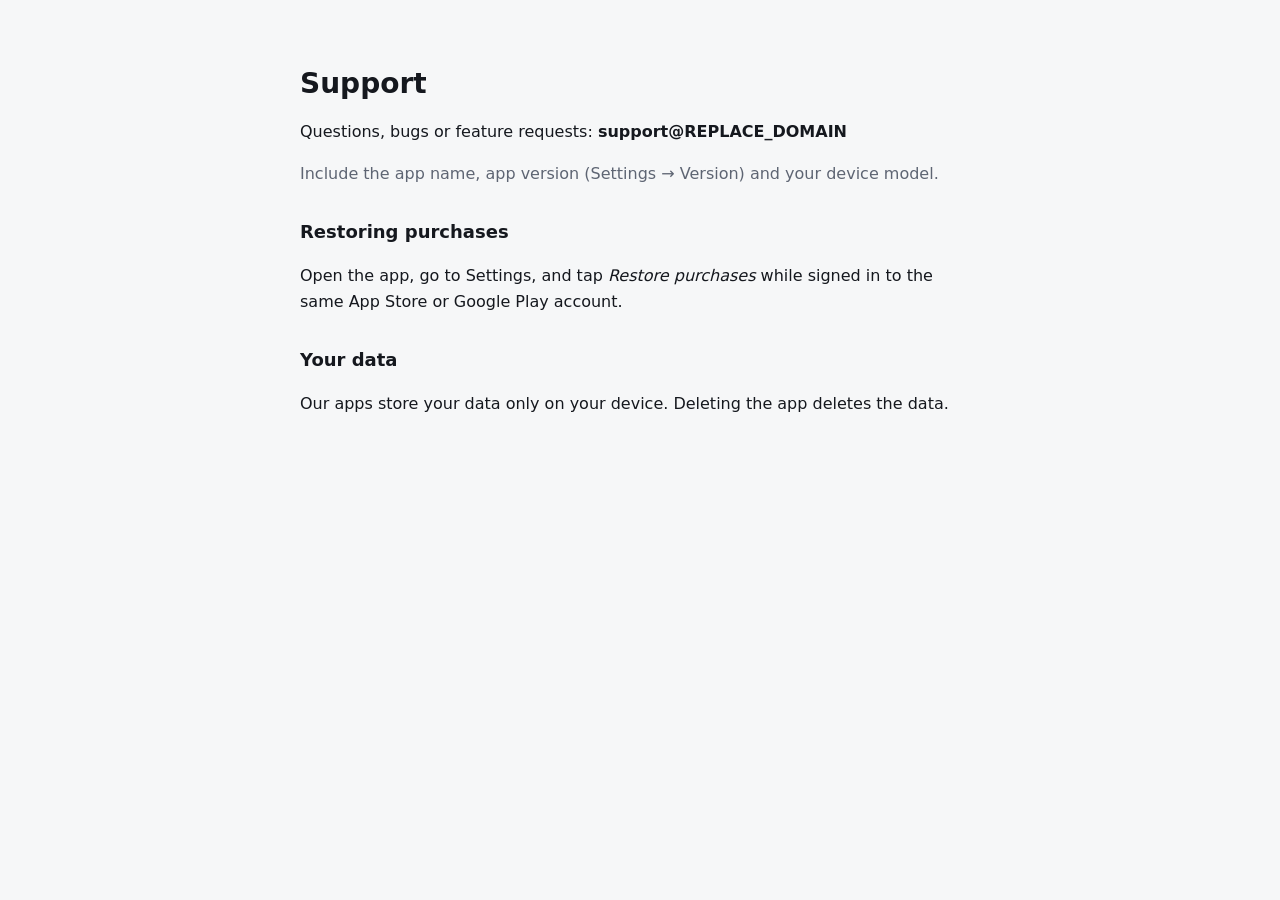
==== support/index.html @ 30d5441e "Initial skeleton Co-Authored-By: Claude Opus 5.5 <noreply@anthropic.com>" ====
<!doctype html>
<html lang="en"><head><meta charset="utf-8"><meta name="viewport" content="width=device-width,initial-scale=1">
<title>Support · Nidavellir</title><link rel="stylesheet" href="../style.css"></head>
<body><main>
<h1>Support</h1>
<p>Questions, bugs or feature requests: <strong>support@REPLACE_DOMAIN</strong></p>
<p class="muted">Include the app name, app version (Settings → Version) and your device model.</p>
<h2>Restoring purchases</h2>
<p>Open the app, go to Settings, and tap <em>Restore purchases</em> while signed in to the same App Store or Google Play account.</p>
<h2>Your data</h2>
<p>Our apps store your data only on your device. Deleting the app deletes the data.</p>
</main></body></html>
---- style.css ----
:root{--bg:#f6f7f8;--fg:#15181e;--muted:#5e6573;--accent:#2f5bea;color-scheme:light dark}
@media (prefers-color-scheme:dark){:root{--bg:#0f1115;--fg:#edeff3;--muted:#9aa2b1;--accent:#7c9bff}}
body{margin:0;background:var(--bg);color:var(--fg);font:16px/1.6 system-ui,-apple-system,sans-serif}
main{max-width:680px;margin:0 auto;padding:48px 20px}
h1{font-size:28px;line-height:1.2}h2{font-size:18px;margin-top:32px}
a{color:var(--accent)}.muted{color:var(--muted)}
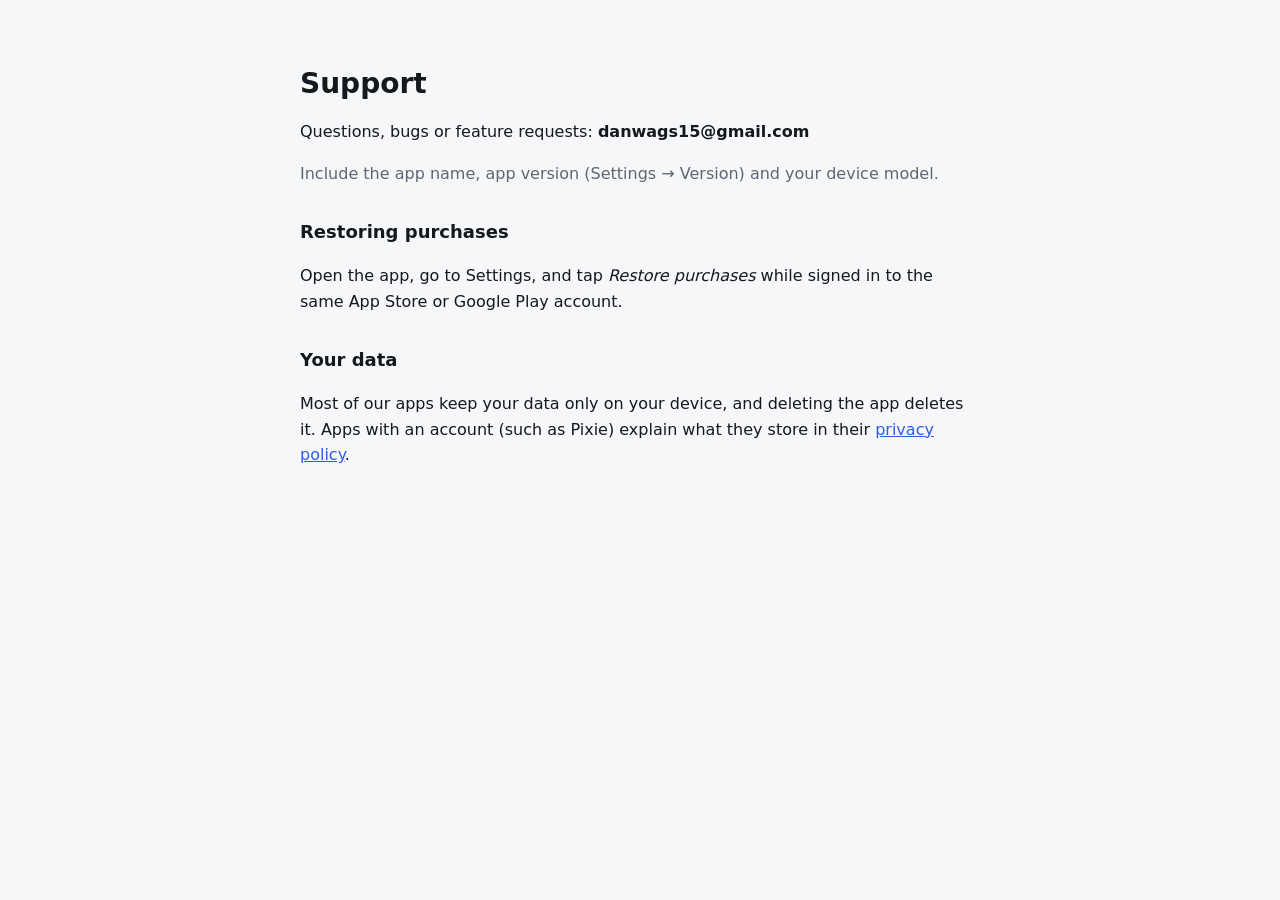
==== commit 50b87283: "Daymark privacy policy; real support email Co-Authored-By: Claude Opus 5.5 <noreply@anthropic.com>" ====
--- a/support/index.html
+++ b/support/index.html
@@ -3,10 +3,10 @@
 <title>Support · Nidavellir</title><link rel="stylesheet" href="../style.css"></head>
 <body><main>
 <h1>Support</h1>
-<p>Questions, bugs or feature requests: <strong>support@REPLACE_DOMAIN</strong></p>
+<p>Questions, bugs or feature requests: <strong>danwags15@gmail.com</strong></p>
 <p class="muted">Include the app name, app version (Settings → Version) and your device model.</p>
 <h2>Restoring purchases</h2>
 <p>Open the app, go to Settings, and tap <em>Restore purchases</em> while signed in to the same App Store or Google Play account.</p>
 <h2>Your data</h2>
-<p>Our apps store your data only on your device. Deleting the app deletes the data.</p>
+<p>Most of our apps keep your data only on your device, and deleting the app deletes it. Apps with an account (such as Pixie) explain what they store in their <a href="../privacy/pixie/">privacy policy</a>.</p>
 </main></body></html>
